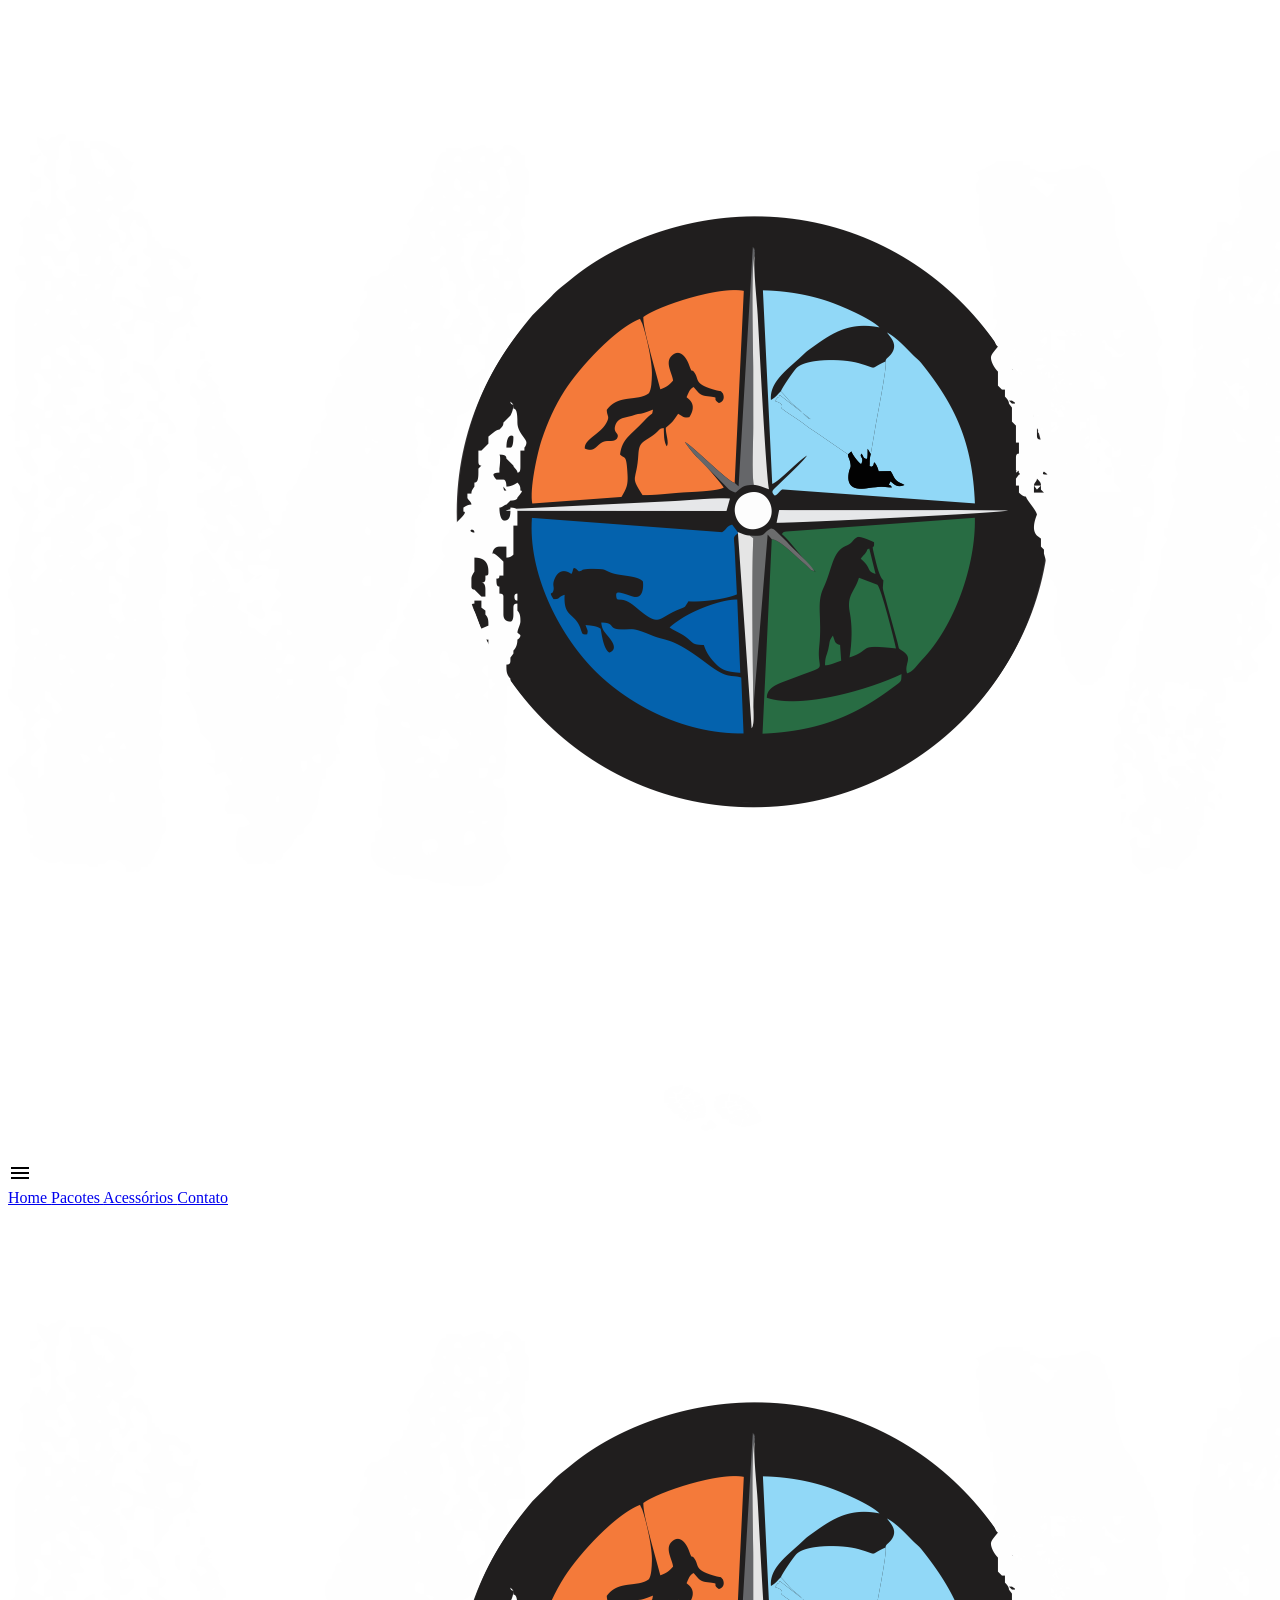
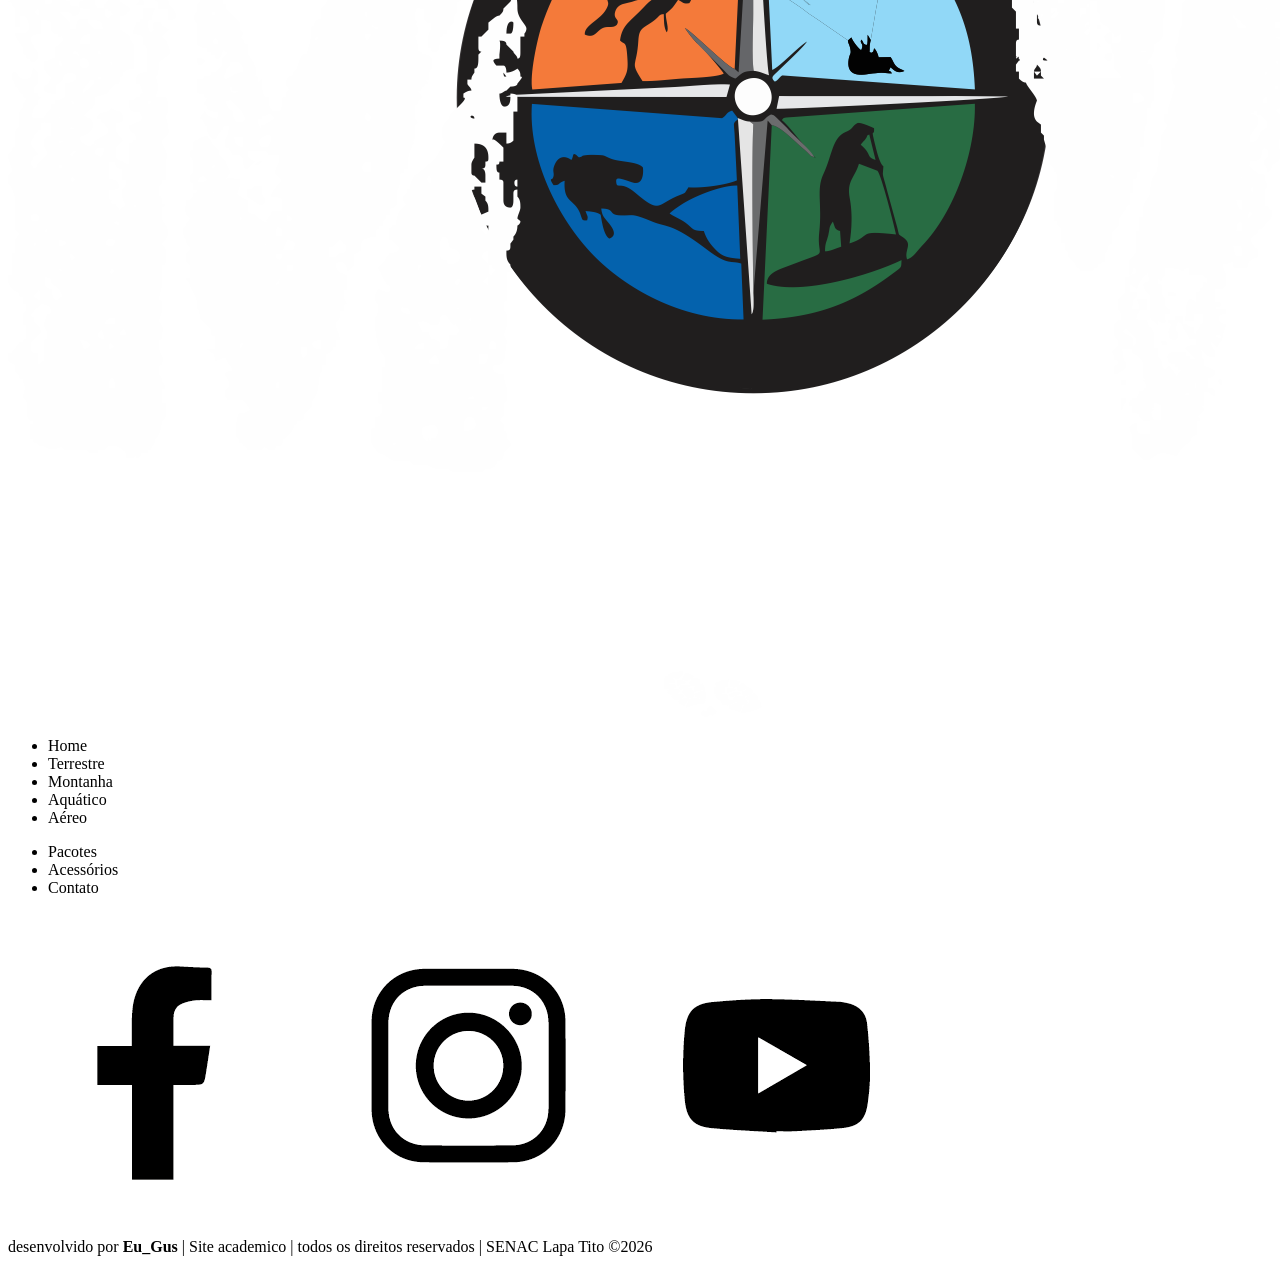
==== acessorios.html @ c90087a9 "estruturas de todas as peginas html concluidas" ====
<!DOCTYPE html>
<html lang="pt-br">

<head>
    <meta charset="UTF-8">
    <meta name="viewport" content="width=device-width, initial-scale=1.0">
    <title> Acessórios </title>
    <meta name="description"
        content="O Movasse é um site educacional com o propósito de fazer reservas de pacotes de viagens">
    <!--fonts-->
    <link rel="preconnect" href="https://fonts.googleapis.com">
    <link rel="preconnect" href="https://fonts.gstatic.com" crossorigin>
    <link
        href="https://fonts.googleapis.com/css2?family=Ubuntu:ital,wght@0,300;0,400;0,500;0,700;1,300;1,400;1,500;1,700&display=swap"
        rel="stylesheet">

    <link rel="stylesheet"
        href="https://fonts.googleapis.com/css2?family=Material+Symbols+Outlined:opsz,wght,FILL,GRAD@20..48,100..700,0..1,-50..200&icon_names=menu" />

    <link rel="stylesheet" href="/css/style.css">
</head>

<body>

    <header id="topo">

        <div>
            <H1>
                <a href="index.html"><img src="img/logo.png" alt="Logo do site"></a>
            </H1>
            <span class="material-symbols-outlined">
                menu
            </span>

            <nav>
                <a href="index.html" tabindex="1"> Home </a>
                <a href="pacotes.html" tabindex="2"> Pacotes </a>
                <a href="acessorios.html" tabindex="3"> Acessórios </a>
                <a href="contato.html" tabindex="4"> Contato </a>
            </nav>
        </div>

    </header>

    <main class="conteudo">


    </main>

    <footer class="rodape">

        <div class="rodape-conteudo">

            <div id="logo-rodape"><a href="index.html"> <img src="img/logo.png" alt="Logo do site"></a>
            </div>

            <div class="menu-rodape">
                <ul>
                    <a href="#"></a>
                    <li>Home</li></a>
                    <a href="#"></a>
                    <li>Terrestre</li></a>
                    <a href="#"></a>
                    <li>Montanha</li></a>
                    <a href="#"></a>
                    <li>Aquático</li></a>
                    <a href="#"></a>
                    <li>Aéreo</li></a>
                </ul>

            </div>

            <div class="menu-rodape">

                <ul>
                    <a href="Pacotes.html"></a>
                    <li>Pacotes</li></a>
                    <a href="Acessórios.html"></a>
                    <li>Acessórios</li></a>
                    <a href="Contato.html"></a>
                    <li>Contato</li></a>
                </ul>
            </div>

            <div class="redes">

                <aside>
                    <img src="img/facebook.png" alt="Facebook">
                    <img src="img/insta.png" alt="Instagram">
                    <img src="img/youtube.png" alt="Youtube">
                </aside>

            </div>

            <div class="assinatura">
                <p>desenvolvido por <strong>Eu_Gus</strong> | Site academico | todos os direitos reservados | SENAC Lapa
                    Tito
                    &copy;2026</p>
            </div>

        </div>

    </footer>








</body>

</html>
---- css/style.css ----
@import url('https://fonts.googleapis.com/css2?family=Ubuntu:ital,wght@0,300;0,400;0,500;0,700;1,300;1,400;1,500;1,700&display=swap');
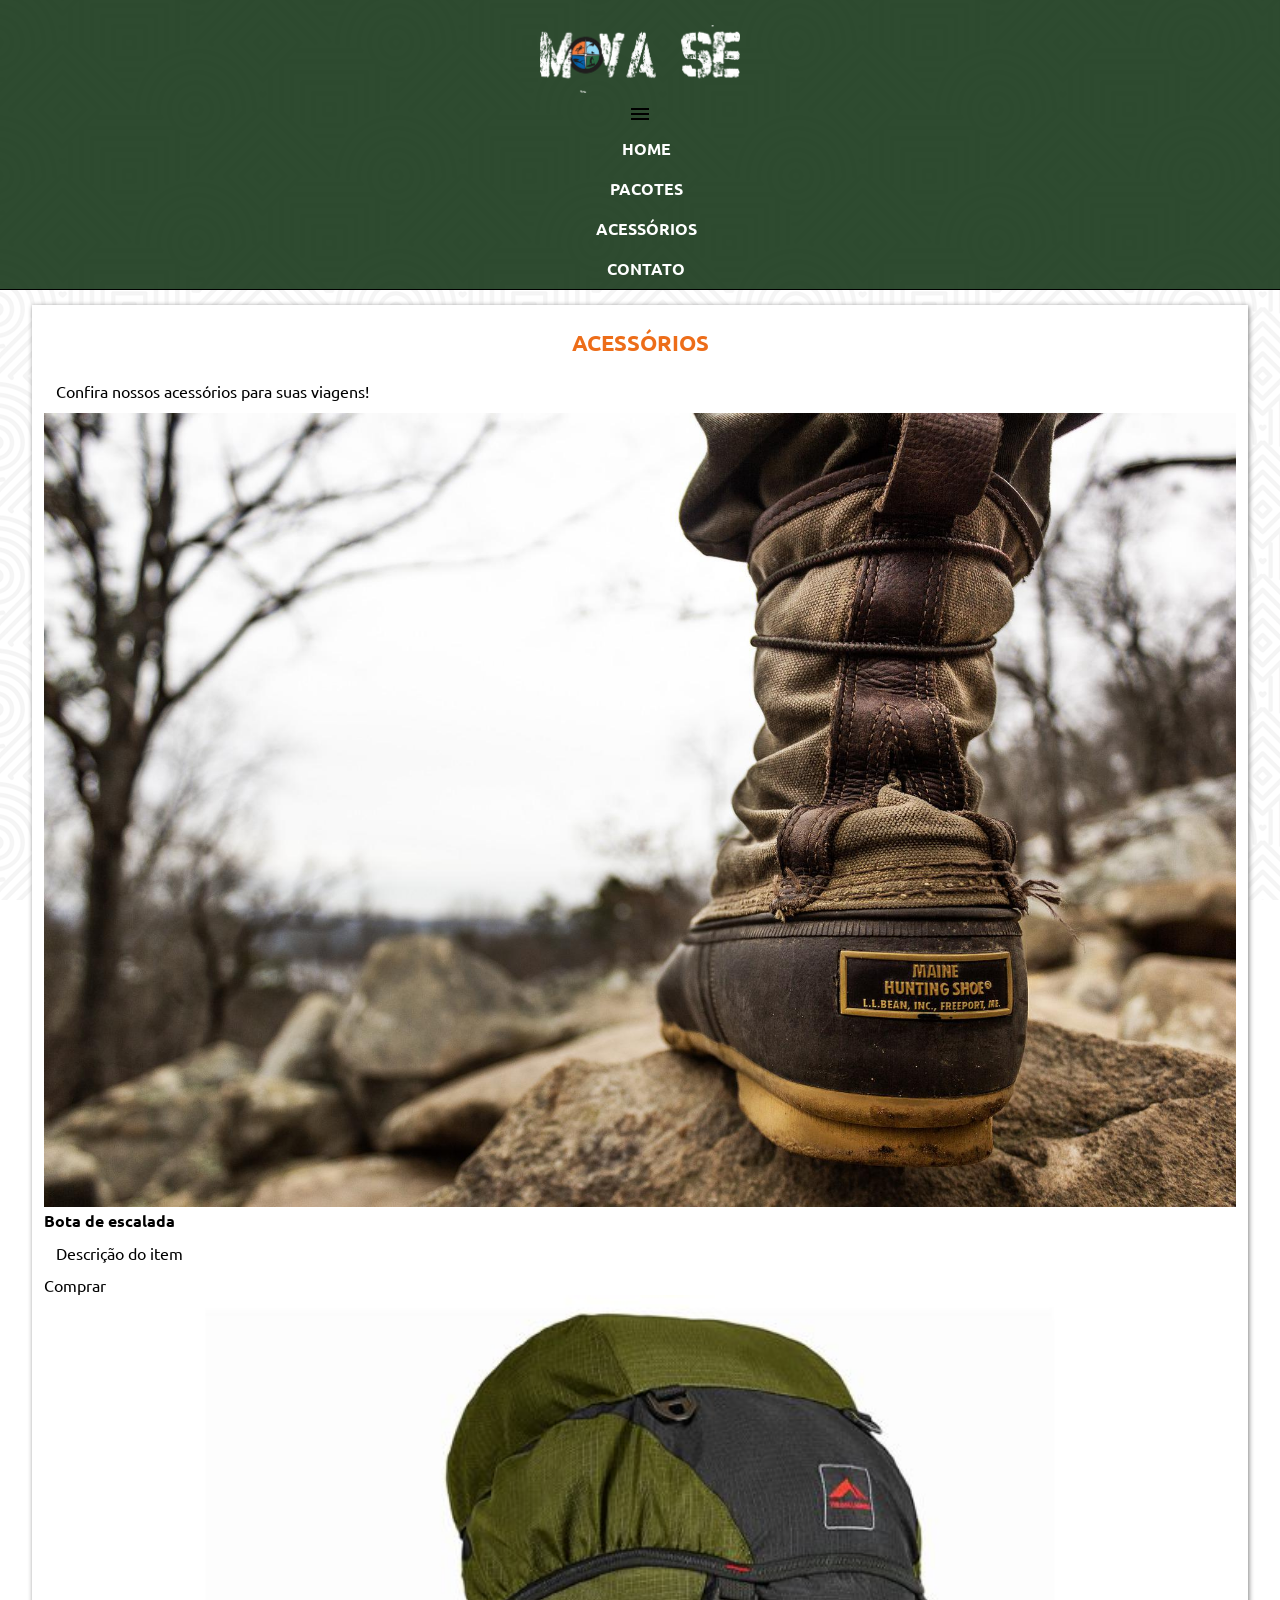
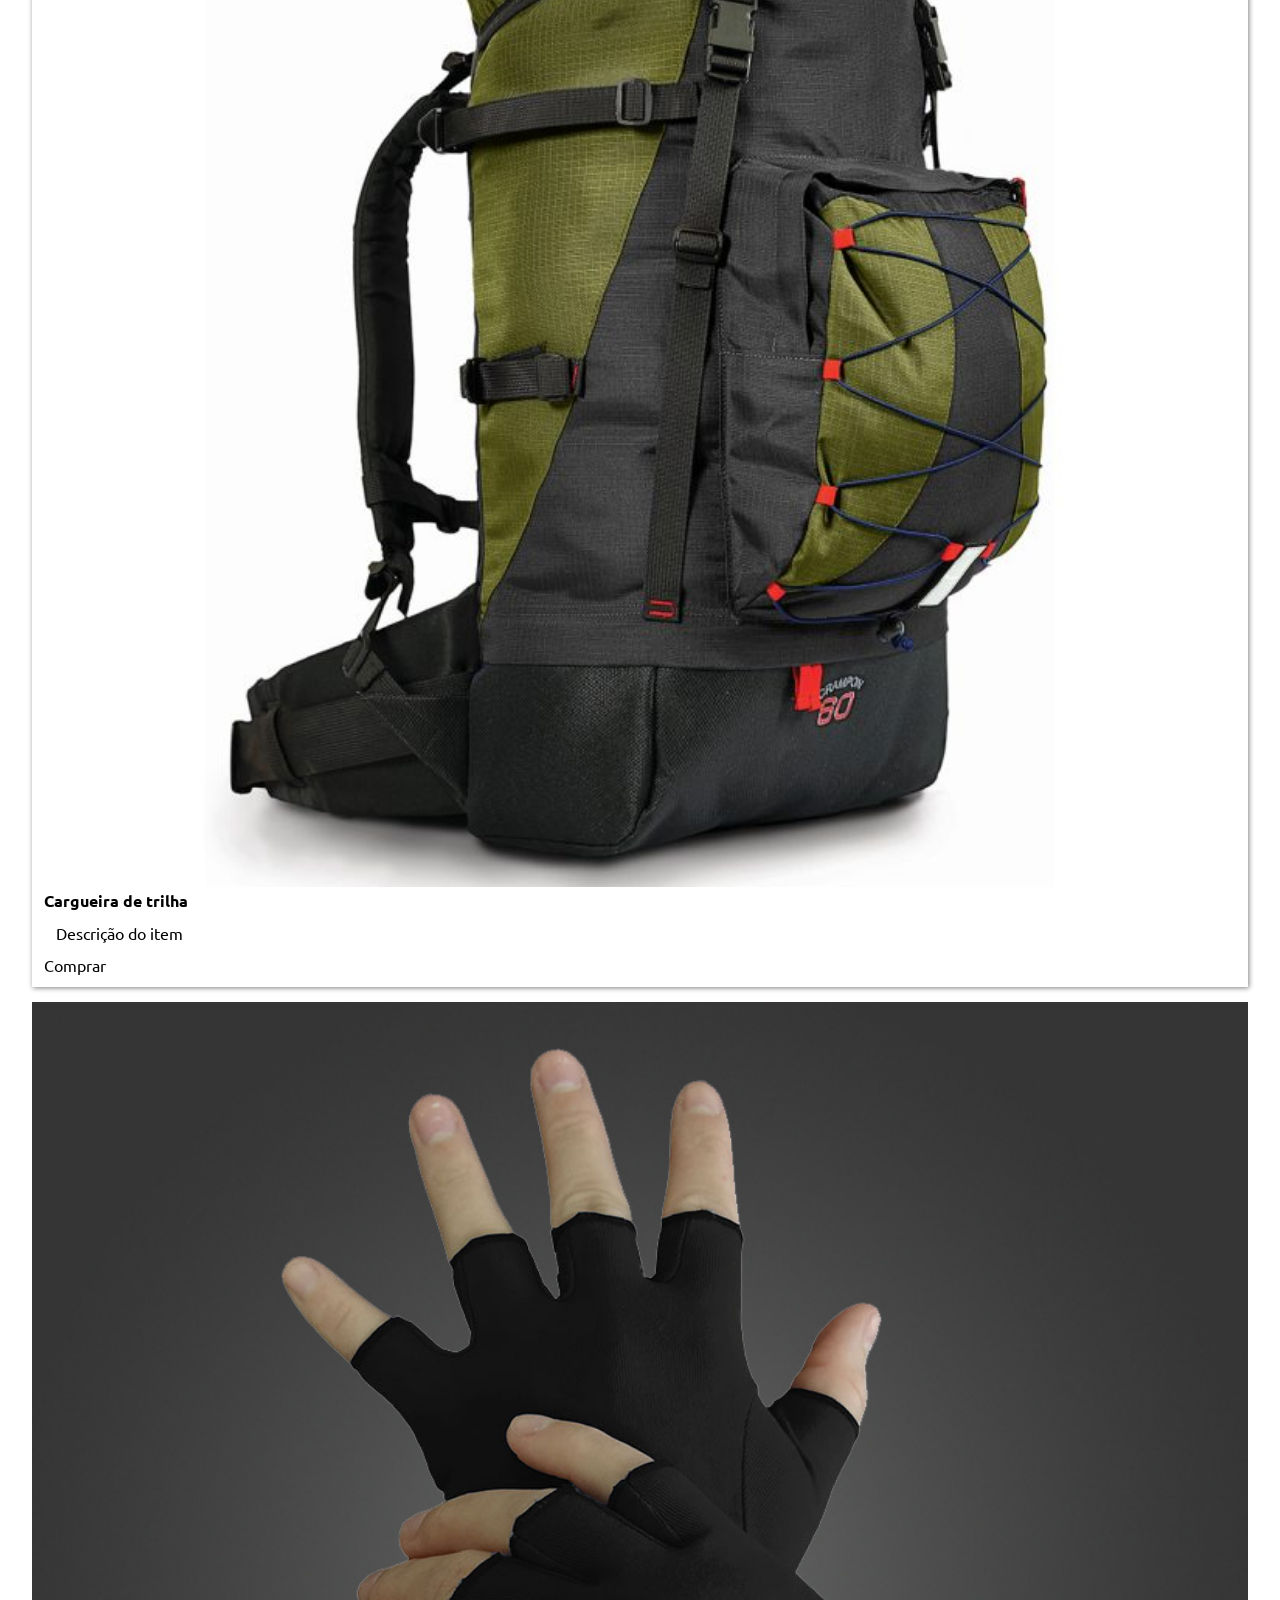
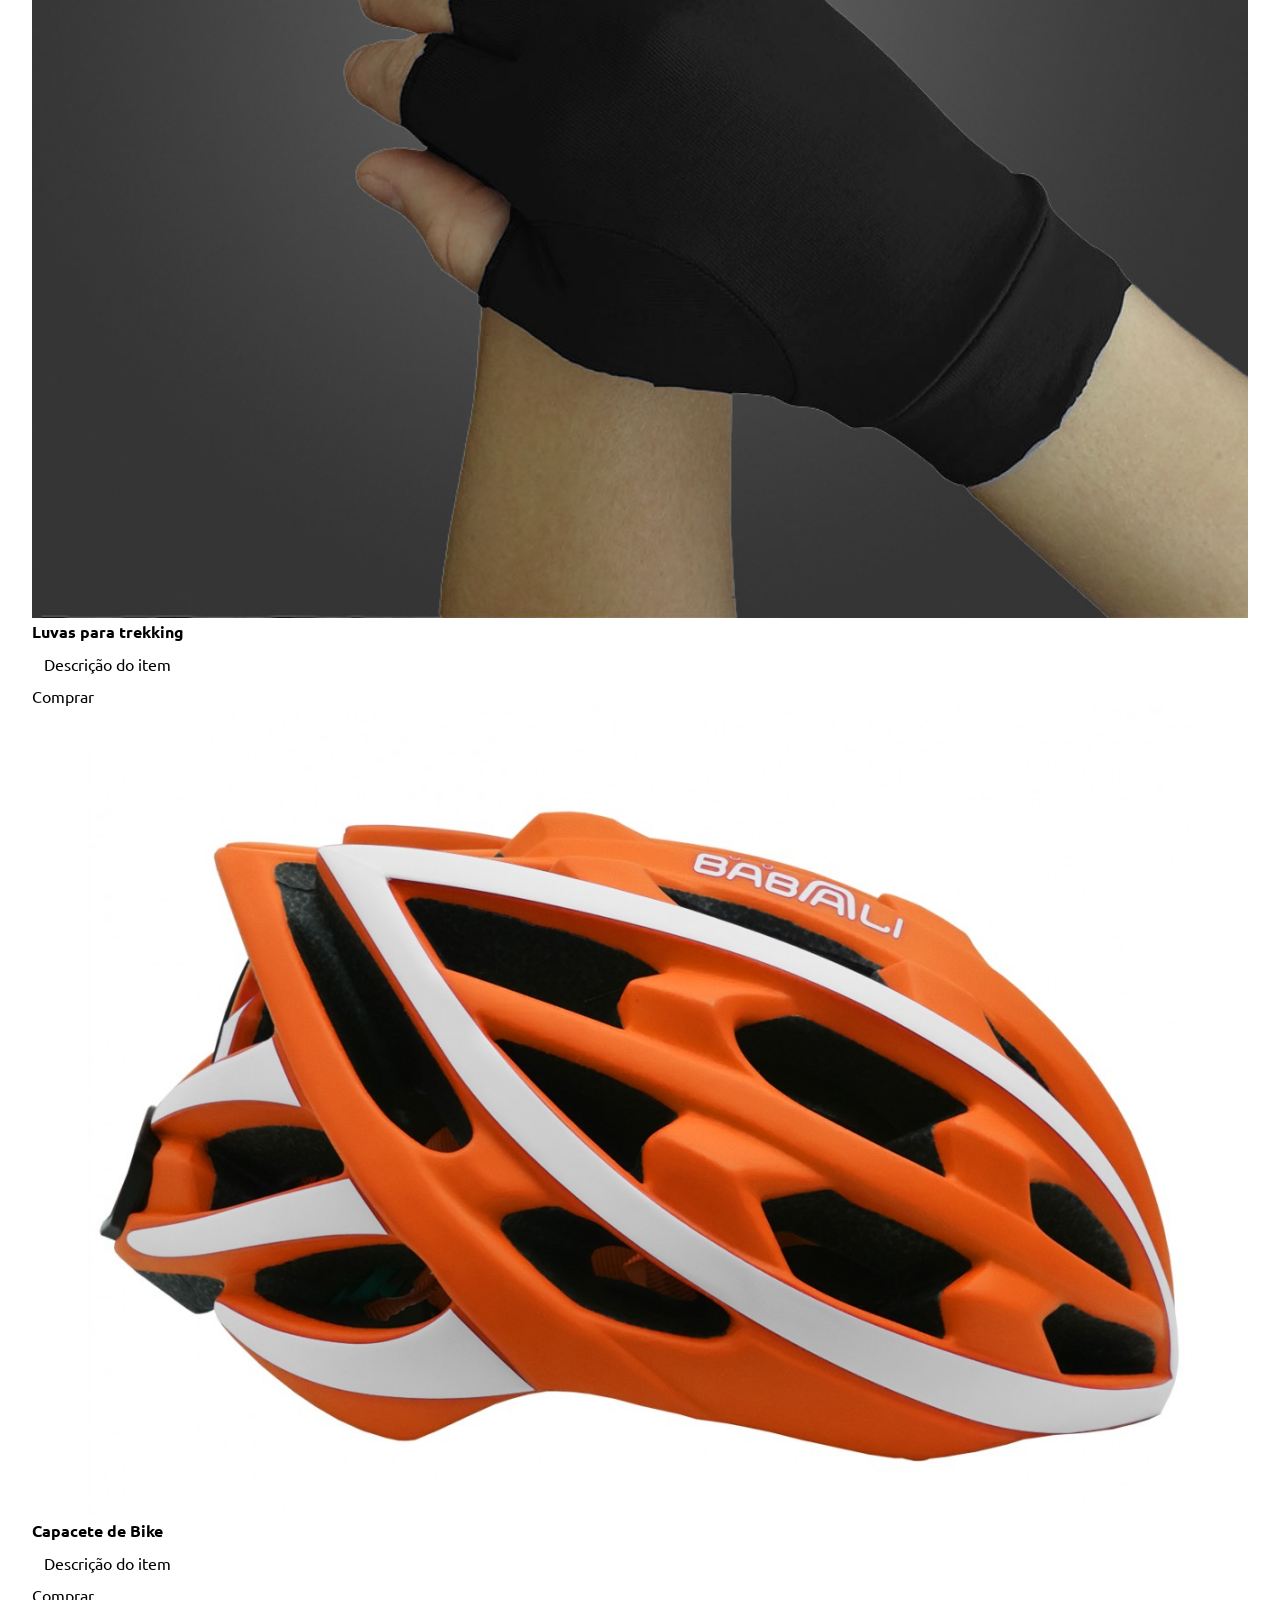
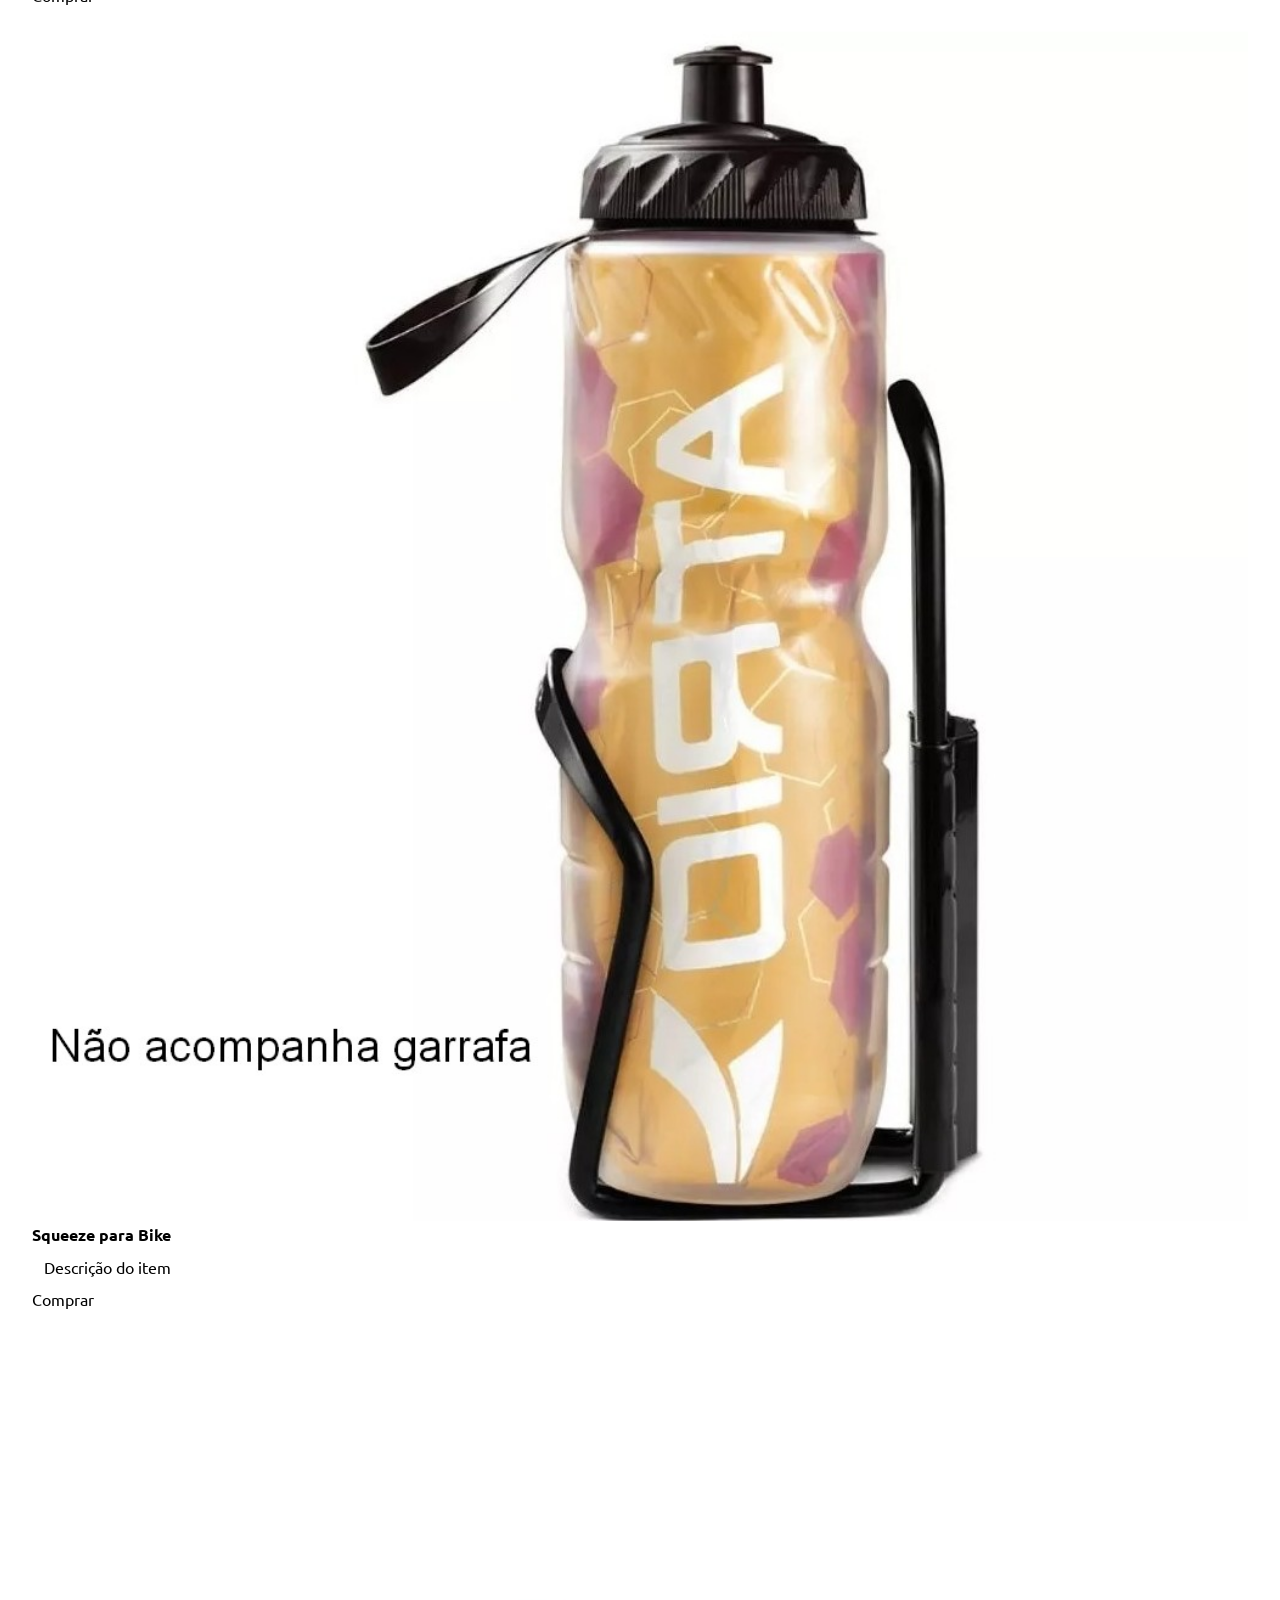
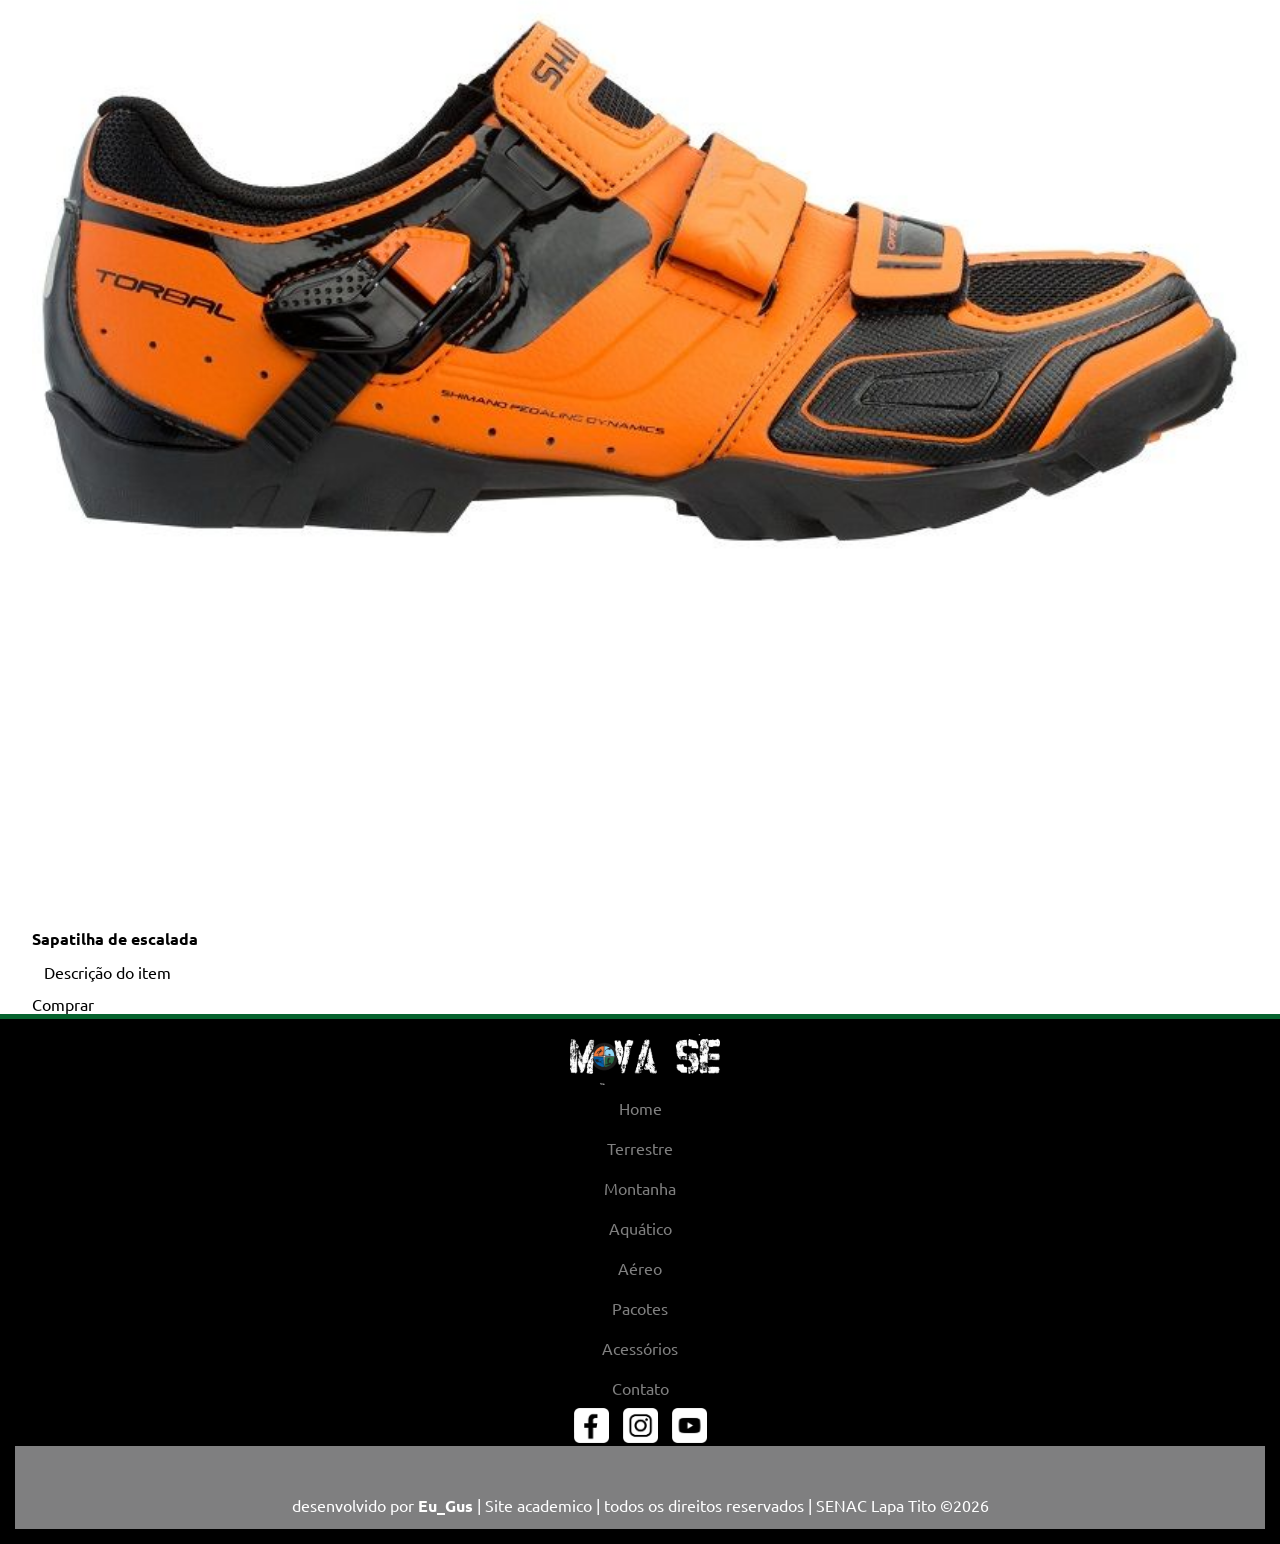
==== commit 74fb93bd: "paginas contato e acessórios finalizado o conteudo, e css de paginas no geral feito e, home em espec" ====
--- a/acessorios.html
+++ b/acessorios.html
@@ -44,6 +44,86 @@
 
     <main class="conteudo">
 
+        <div class="conteudo-info">
+            <article>
+                <h2 class="titulo">Acessórios</h2>
+                <p>Confira nossos acessórios para suas viagens!</p>
+
+                <div class="acessorios">
+
+                    <div class="produtos">
+
+                        <div class="img-produto"><img src="img/bota.jpg" alt="bota"></div>
+
+                    </div>
+
+                    <h4>Bota de escalada</h4>
+                    <p>Descrição do item</p>
+                    <div class="comprar">Comprar</div>
+
+                </div>
+                <div class="produtos">
+
+                    <div class="img-produto"><img src="img/mochila.jpg" alt="mochila"></div>
+
+                </div>
+
+                <h4>Cargueira de trilha</h4>
+                <p>Descrição do item</p>
+                <div class="comprar">Comprar</div>
+
+        </div>
+        <div class="produtos">
+
+            <div class="img-produto"><img src="img/luvas.jpg" alt="luvas"></div>
+
+        </div>
+
+        <h4>Luvas para trekking</h4>
+        <p>Descrição do item</p>
+        <div class="comprar">Comprar</div>
+
+        </div>
+
+        <div class="acessorios">
+
+            <div class="produtos">
+
+                <div class="img-produto"><img src="img/capacete.jpg" alt="capacete"></div>
+
+            </div>
+
+            <h4>Capacete de Bike</h4>
+            <p>Descrição do item</p>
+            <div class="comprar">Comprar</div>
+
+        </div>
+        <div class="produtos">
+
+            <div class="img-produto"><img src="img/squeeze.jpg" alt="squeeze"></div>
+
+        </div>
+
+        <h4>Squeeze para Bike</h4>
+        <p>Descrição do item</p>
+        <div class="comprar">Comprar</div>
+
+        </div>
+        <div class="produtos">
+
+            <div class="img-produto"><img src="img/sapatilha-escalada.jpg" alt="sapatilha de escalada"></div>
+
+        </div>
+
+        <h4>Sapatilha de escalada</h4>
+        <p>Descrição do item</p>
+        <div class="comprar">Comprar</div>
+
+        </div>
+
+        </article>
+
+        </div>
 
     </main>
 
--- a/css/style.css
+++ b/css/style.css
@@ -1 +1,256 @@
-@import url('https://fonts.googleapis.com/css2?family=Ubuntu:ital,wght@0,300;0,400;0,500;0,700;1,300;1,400;1,500;1,700&display=swap');+@charset "UTF-8";
+
+@import url('https://fonts.googleapis.com/css2?family=Ubuntu:ital,wght@0,300;0,400;0,500;0,700;1,300;1,400;1,500;1,700&display=swap');
+
+* {
+    margin: 0;
+    padding: 0;
+}
+
+body {
+    font-family: Ubuntu, sans-serif;
+    background-image: url(../img/hypnotize.png);
+    background-attachment: fixed;
+    width: 100%;
+}
+
+img {
+    width: 100%;
+}
+
+#topo {
+    background-color: rgba(24, 56, 26, 0.9);
+    border-bottom: solid 1px;
+    text-align: center;
+    margin-bottom: 15px;
+}
+
+h1 img {
+    margin-top: 25px;
+    width: 200px;
+}
+
+nav {
+    min-height: 40px;
+    text-transform: uppercase;
+    font-weight: bold;
+    line-height: 40px;
+    padding-left: 1%;
+}
+
+nav a:link,
+nav a:visited,
+#iconMenu:link,
+#iconMenu:visited {
+    text-decoration: none;
+    color: white;
+    transition: 1s;
+    min-height: inherit;
+    display: flex;
+    justify-content: center;
+    align-items: center;
+}
+
+nav a:focus,
+nav a:hover,
+#iconMenu:focus,
+#iconsMenu:hover {
+    background-color: #a98e12;
+    color: black;
+    transition: background-color 1s, color 1s;
+    border-radius: 5%;
+}
+
+#iconMenu {
+    color: white;
+    cursor: pointer;
+    min-height: 40px;
+    line-height: 40px;
+    padding-left: 1%;
+    font-size: 40px;
+}
+
+.rodape {
+    border-top: solid 5px #06632e;
+    background-color: black;
+    color: #7f7f80;
+    text-align: center;
+    width: 100%;
+}
+
+.rodape p,
+li {
+    font-size: 16px;
+
+}
+
+.rodape img {
+    margin: 0 5px;
+}
+
+.rodape-conteudo {
+    padding: 15px;
+    color: white
+}
+
+.rodape-conteudo li {
+    list-style: none;
+    margin: 0 auto;
+    padding: 10px 0;
+}
+
+#logo-rodape {
+    min-width: 146px;
+    width: 150px;
+    margin: 0 auto;
+}
+
+.menu-rodape {
+    text-decoration: none;
+    color: gray;
+}
+
+.menu-rodape a:hover {
+    color: white;
+}
+
+.redes img {
+    min-width: 35px;
+    width: 35px;
+}
+
+.assinatura {
+    color: white;
+    background-color: #7f7f80;
+    text-align: center;
+    height: auto;
+    padding: 1%;
+}
+
+.assinatura p {
+    margin-top: 3%;
+}
+
+.conteudo {
+    max-width: 95%;
+    margin: auto;
+}
+
+.conteudo article {
+    background-color: white;
+    margin: 15px 0;
+    padding: 1%;
+    box-shadow: gray 1px 1px 5px;
+}
+
+.conteudo h2,
+.conteudo h3,
+.conteudo p {
+    padding: 1%;
+}
+
+.titulo {
+    font-size: 1.4em;
+    color: #ed6d19;
+    text-align: center;
+    text-transform: uppercase;
+}
+
+/* configurações da home */
+
+.destaque img {
+    border-bottom: dotted #ed6d19 5px;
+
+}
+
+.text-destaque {
+    position: relative;
+    bottom: 100px;
+    background-color: rgba(255, 255, 255, 0.8);
+    height: 80px;
+    margin-top: 5px;
+    width: 100%;
+}
+
+.text-destaque h2 {
+    color: black !important;
+    margin-top: 5px;
+    padding: 5px 0 3px 50px;
+}
+
+.text-destaque p {
+    margin-top: 5px;
+    font-size: 1.1em;
+    padding: 0 0 5px 50px;
+}
+
+#frase p {
+    font-size: 1em;
+    padding: 12px;
+
+}
+
+.card {
+    margin: 15px 0;
+    padding: 5%;
+}
+
+.card p {
+    text-align: center;
+    padding: 1% 0 2% 0;
+}
+
+#frase {
+    color: white;
+    background-color: #ed6d19;
+    text-align: center;
+    height: 80px;
+}
+
+.card-conteudo figure {
+    margin: 1%;
+    position: relative;
+    box-sizing: border-box;
+    /* #grey 1px 1px 5px */
+}
+
+.card-conteudo figcaption {
+    position: absolute;
+    bottom: 20px;
+    left: 0;
+    width: 100%;
+    background-color: rgba(127, 127, 128, 0.8);
+    color: white;
+    padding: 10px 0;
+    text-align: center;
+    font-weight: bold;
+    text-transform: uppercase;
+}
+
+.card-conteudo figure img {
+    transition: 1s;
+    filter: opacity(1);
+}
+
+.card-conteudo figure:hover img,
+.card-conteudo figure:focus img {
+    filter: opacity(0.6);
+}
+
+#video {
+    width: 100%;
+    background-color: rgba(6, 99, 46, 0.5);
+    text-align: center;
+}
+
+#titulo-video {
+    color: white;
+    padding: 15px;
+}
+
+iframe {
+    margin: auto;
+    max-width: 80%;
+    display: block;
+    padding: 2% 0;
+}
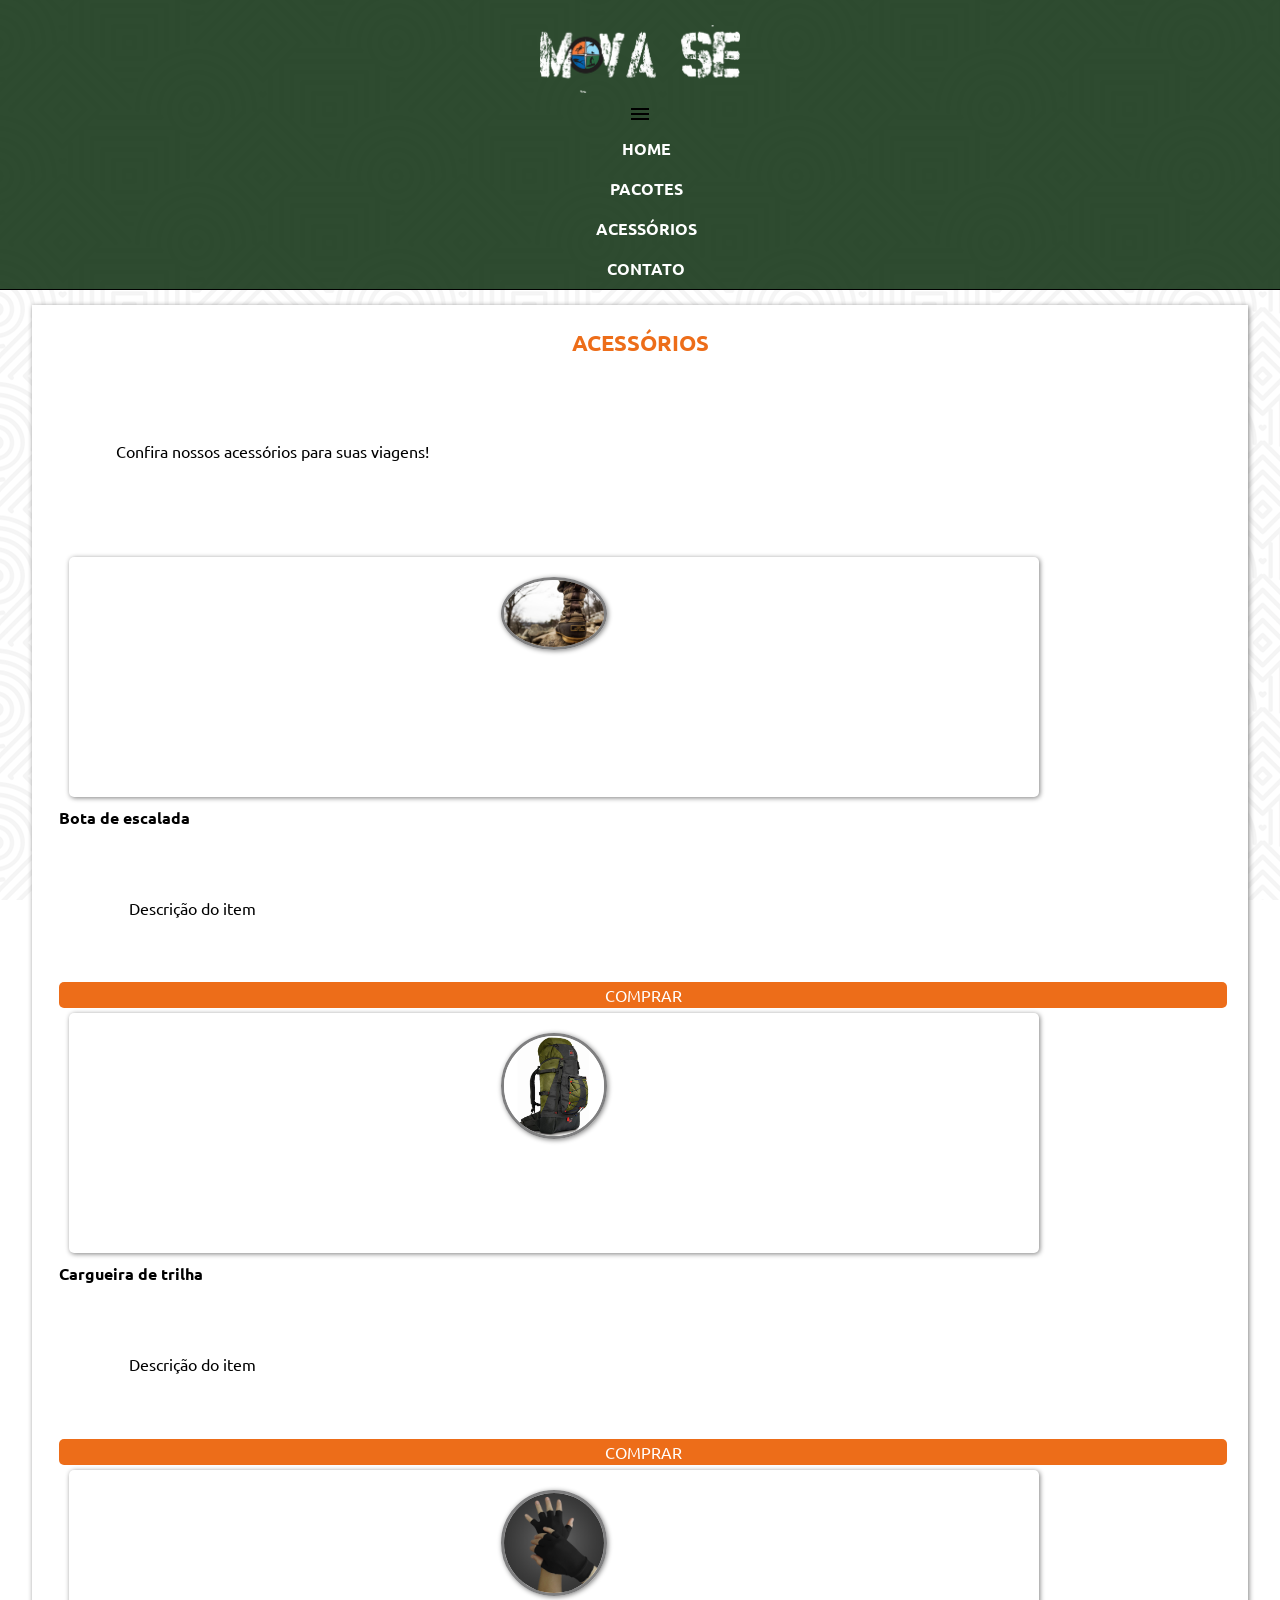
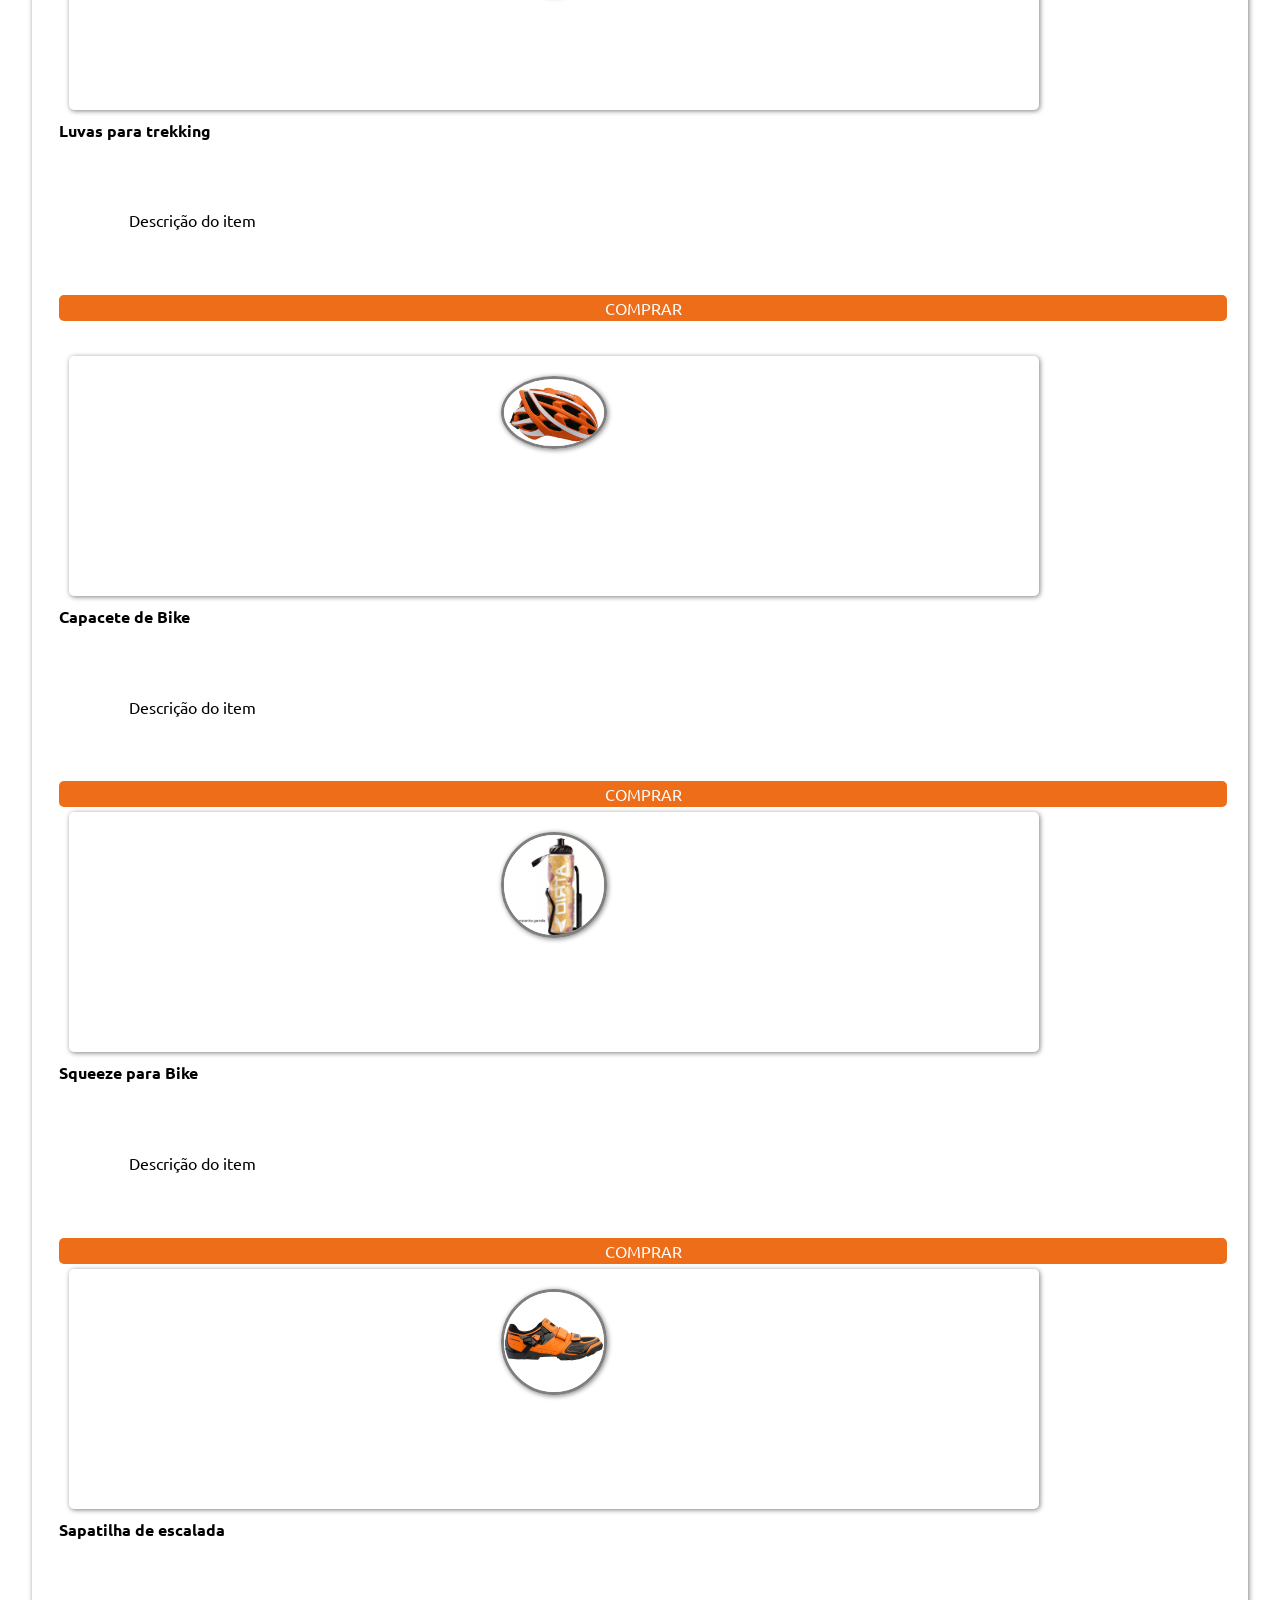
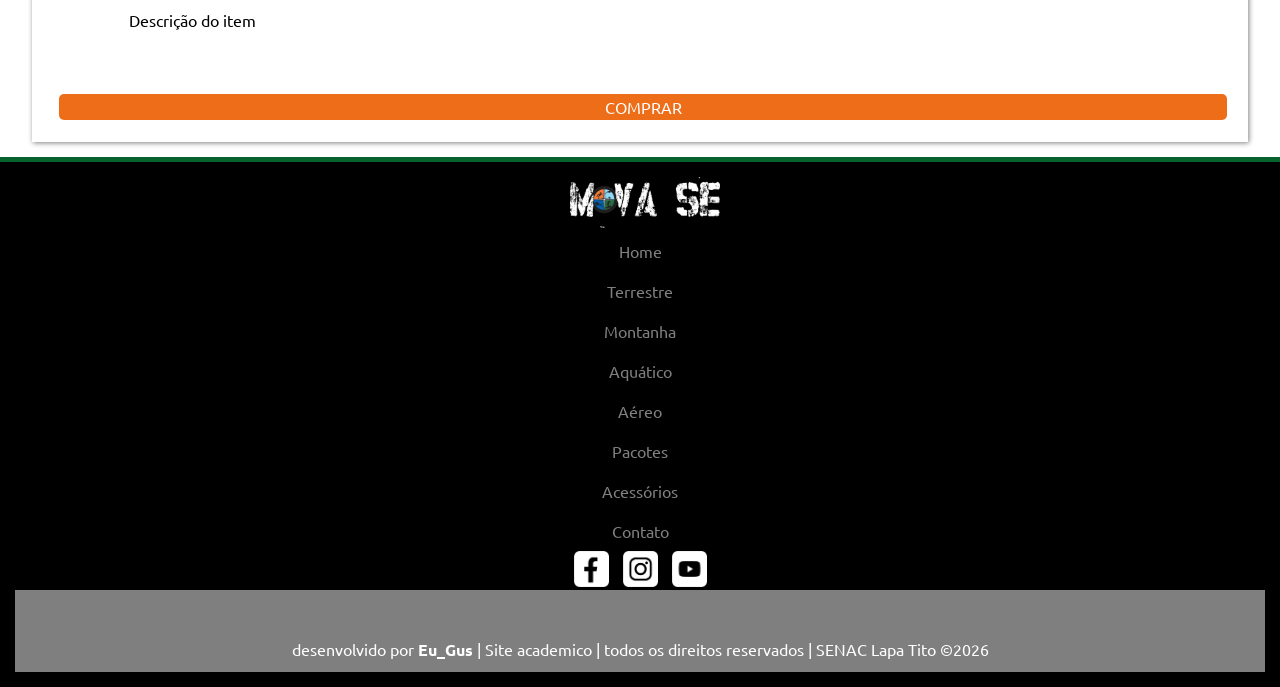
==== commit b31e26b9: "css basico terminado e alteração na pagina acessorios" ====
--- a/acessorios.html
+++ b/acessorios.html
@@ -61,67 +61,68 @@
                     <p>Descrição do item</p>
                     <div class="comprar">Comprar</div>
 
-                </div>
-                <div class="produtos">
 
-                    <div class="img-produto"><img src="img/mochila.jpg" alt="mochila"></div>
+                    <div class="produtos">
+
+                        <div class="img-produto"><img src="img/mochila.jpg" alt="mochila"></div>
+
+                    </div>
+
+                    <h4>Cargueira de trilha</h4>
+                    <p>Descrição do item</p>
+                    <div class="comprar">Comprar</div>
+
+
+                    <div class="produtos">
+
+                        <div class="img-produto"><img src="img/luvas.jpg" alt="luvas"></div>
+
+                    </div>
+
+                    <h4>Luvas para trekking</h4>
+                    <p>Descrição do item</p>
+                    <div class="comprar">Comprar</div>
 
                 </div>
 
-                <h4>Cargueira de trilha</h4>
-                <p>Descrição do item</p>
-                <div class="comprar">Comprar</div>
+                <div class="acessorios">
 
-        </div>
-        <div class="produtos">
+                    <div class="produtos">
 
-            <div class="img-produto"><img src="img/luvas.jpg" alt="luvas"></div>
+                        <div class="img-produto"><img src="img/capacete.jpg" alt="capacete"></div>
 
-        </div>
+                    </div>
 
-        <h4>Luvas para trekking</h4>
-        <p>Descrição do item</p>
-        <div class="comprar">Comprar</div>
+                    <h4>Capacete de Bike</h4>
+                    <p>Descrição do item</p>
+                    <div class="comprar">Comprar</div>
 
-        </div>
 
-        <div class="acessorios">
+                    <div class="produtos">
 
-            <div class="produtos">
+                        <div class="img-produto"><img src="img/squeeze.jpg" alt="squeeze"></div>
 
-                <div class="img-produto"><img src="img/capacete.jpg" alt="capacete"></div>
+                    </div>
 
-            </div>
+                    <h4>Squeeze para Bike</h4>
+                    <p>Descrição do item</p>
+                    <div class="comprar">Comprar</div>
 
-            <h4>Capacete de Bike</h4>
-            <p>Descrição do item</p>
-            <div class="comprar">Comprar</div>
 
-        </div>
-        <div class="produtos">
+                    <div class="produtos">
 
-            <div class="img-produto"><img src="img/squeeze.jpg" alt="squeeze"></div>
+                        <div class="img-produto"><img src="img/sapatilha-escalada.jpg" alt="sapatilha de escalada">
+                        </div>
 
-        </div>
+                    </div>
 
-        <h4>Squeeze para Bike</h4>
-        <p>Descrição do item</p>
-        <div class="comprar">Comprar</div>
+                    <h4>Sapatilha de escalada</h4>
+                    <p>Descrição do item</p>
+                    <div class="comprar">Comprar</div>
 
-        </div>
-        <div class="produtos">
+                </div>
 
-            <div class="img-produto"><img src="img/sapatilha-escalada.jpg" alt="sapatilha de escalada"></div>
-
-        </div>
-
-        <h4>Sapatilha de escalada</h4>
-        <p>Descrição do item</p>
-        <div class="comprar">Comprar</div>
-
-        </div>
-
-        </article>
+            </article>
 
         </div>
 
--- a/css/style.css
+++ b/css/style.css
@@ -210,8 +210,8 @@
 .card-conteudo figure {
     margin: 1%;
     position: relative;
-    box-sizing: border-box;
-    /* #grey 1px 1px 5px */
+    box-shadow: grey 1px 1px 5px;
+
 }
 
 .card-conteudo figcaption {
@@ -253,4 +253,135 @@
     max-width: 80%;
     display: block;
     padding: 2% 0;
+}
+
+#form-contato {
+    margin: auto;
+    max-width: 700px;
+    width: 95%;
+}
+
+#form-contato input,
+#form-contato textarea {
+    border: 1px solid rgb(103, 103, 103);
+    width: 100%;
+    margin: 4px auto;
+    border-radius: 5px;
+}
+
+#form-contato input {
+    height: 40px;
+}
+
+#form-contato button {
+    border: none;
+    padding: 2%;
+    background-color: black;
+    color: white;
+    border-radius: 5px;
+
+}
+
+#form-contato button:hover,
+#form-contato button:focus {
+    background-color: #ed6d19;
+    cursor: pointer;
+}
+
+.conteudo-info p {
+    margin: 5%;
+
+}
+
+.localização p {
+    text-align: center;
+}
+
+#card-pacote {
+    background-color: rgba(6, 99, 46, 0.5);
+    padding: 10px;
+    text-align: center;
+}
+
+.car-pacote-info {
+    background-color: white;
+    border-radius: 5px;
+    padding: 1%;
+    box-shadow: grey 1px 1px 5px;
+    margin: 20px auto;
+    max-width: 400px;
+}
+
+.pac-fotos,
+.pac-reservas {
+    background-color: #a98e12;
+    color: black;
+    width: 80px;
+    border-radius: 3px;
+    text-align: center;
+    padding: 5px;
+    text-transform: uppercase;
+    border: none;
+}
+
+.pac-flex {
+    display: flex;
+    justify-content: center;
+    align-items: center;
+    gap: 20px;
+    margin-top: 15px;
+}
+
+.pac-fotos:hover,
+.pac-reservas:hover {
+    background-color: #ecda87;
+    color: #ed6d19;
+    transition: background-color 1s;
+    border-radius: 5%;
+}
+
+/* pagina acessórios */
+
+.acessorios {
+    margin: auto;
+    padding: 15px;
+}
+
+.produtos img {
+    max-width: 100px;
+    border: 3px solid #7f7f80;
+    border-radius: 100%;
+    box-shadow: gray 1px 1px 5px;
+}
+
+.produtos {
+    box-shadow: gray 1px 1px 5px;
+    text-align: center;
+    padding: 20px;
+    width: 80%;
+    height: 200px;
+    margin: 10px;
+    border-radius: 5px;
+}
+
+.produtos h4 {
+    color: #ed6d19;
+    text-transform: uppercase;
+}
+
+.produtos p {
+    margin: 2% !important;
+}
+
+.comprar {
+    text-transform: uppercase;
+    background-color: #ed6d19;
+    width: 100%;
+    height: 20px;
+    padding: 3px;
+    margin: -5px auto;
+    text-align: center;
+    border-radius: 5px;
+    color: white;
+
 }
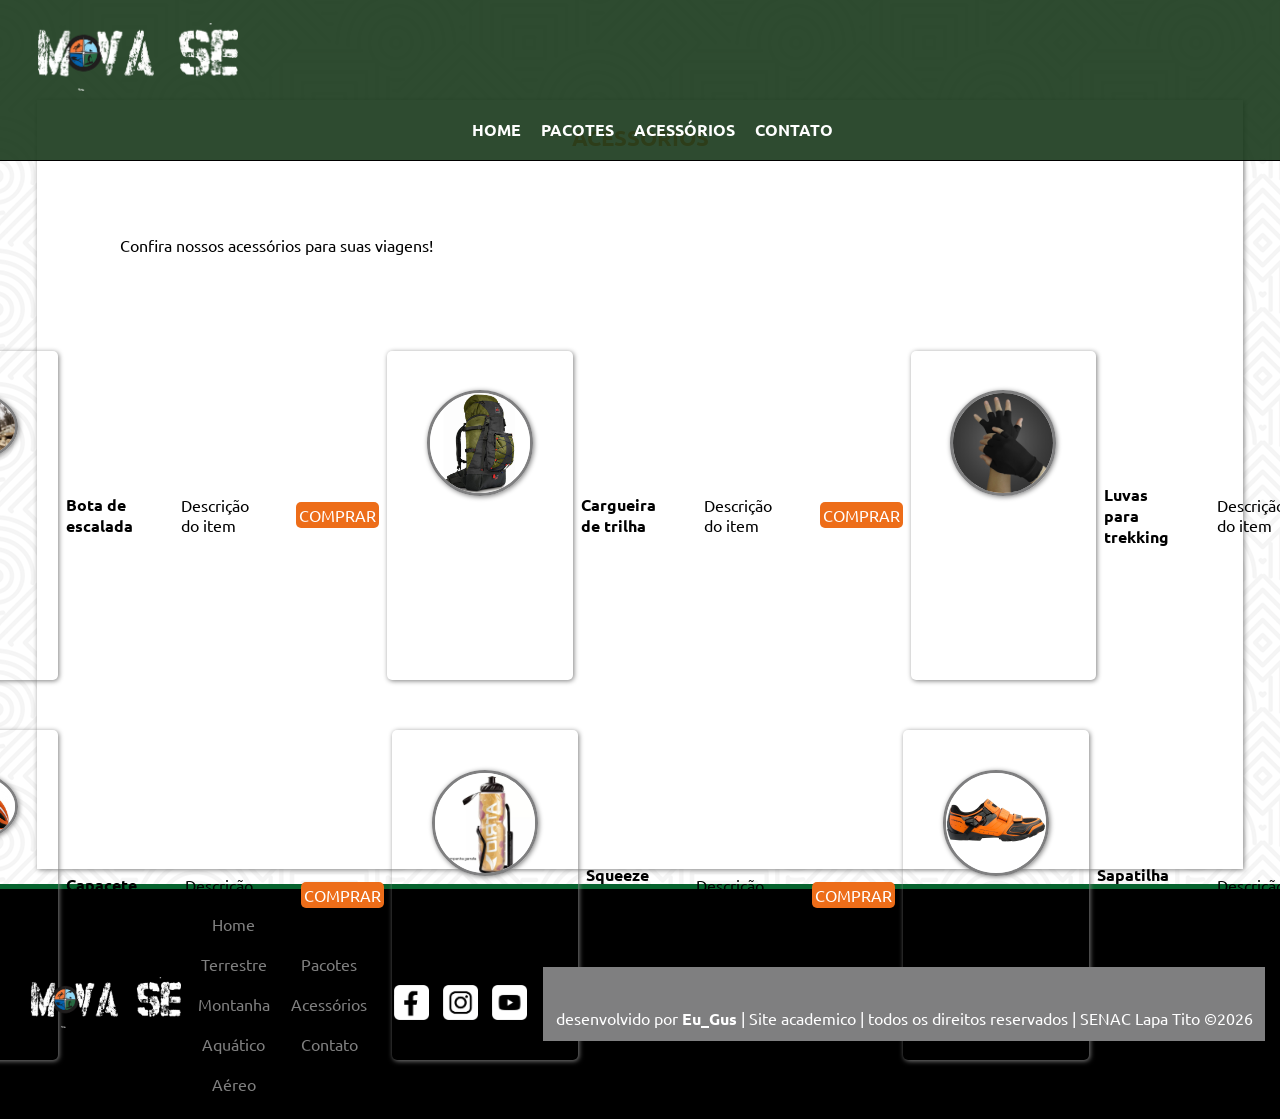
==== commit 42db0e44: "@media feito para telas de 700 900 1500" ====
--- a/acessorios.html
+++ b/acessorios.html
@@ -28,7 +28,7 @@
             <H1>
                 <a href="index.html"><img src="img/logo.png" alt="Logo do site"></a>
             </H1>
-            <span class="material-symbols-outlined">
+            <span class="material-symbols-outlined" id="iconMenu">
                 menu
             </span>
 
--- a/css/style.css
+++ b/css/style.css
@@ -384,4 +384,173 @@
     border-radius: 5px;
     color: white;
 
+}
+
+@media (min-width: 700px) {
+    #topo {
+        position: fixed;
+        width: 100%;
+        top: 0;
+        z-index: 1000;
+    }
+
+    #top div {
+        display: flex;
+        justify-content: center;
+        align-items: center;
+        padding: 10px;
+    }
+
+    h1 {
+        margin-left: 3%;
+        margin-top: 5px;
+        width: 150px;
+    }
+
+    h1 img {
+        margin-top: 18px;
+    }
+
+    nav {
+        width: 100%;
+        display: flex;
+        flex-wrap: wrap;
+        justify-content: center;
+        align-items: center;
+    }
+
+    #iconMenu {
+        display: none;
+    }
+
+    nav a {
+        padding: 10px;
+    }
+
+    .conteudo {
+        margin-top: 100px;
+    }
+
+    .rodape-conteudo {
+        display: flex;
+        justify-content: center;
+        align-items: center;
+        flex-wrap: wrap;
+    }
+
+    #logo-rodape,
+    .menu-rodape,
+    .redes {
+        margin: 0 auto;
+    }
+
+    .assinatura p {
+        padding-top: 1%;
+        width: 100%;
+    }
+
+    .assinatura p {
+        width: 100;
+    }
+
+    .card-conteudo,
+    .acessorios,
+    #card-pacote {
+        display: flex;
+        justify-content: center;
+        align-items: center;
+    }
+
+    .produtos {
+        margin: 10px 1%;
+        height: 250px;
+        padding: 5%;
+    }
+
+    .acessorios {
+        margin: 0 15%;
+    }
+
+    .comprar {
+        margin: 2% auto;
+    }
+
+    .img-produto {
+        width: 106px;
+        height: 106px;
+    }
+
+    .produtos h4 {
+        margin: 10px auto;
+    }
+
+    .car-pacote-info {
+        margin: 0.4%;
+        overflow: hidden;
+    }
+
+    .car-pacote-info img {
+        height: 200px;
+        object-fit: cover;
+    }
+}
+
+@media (min-width: 930px) {
+    .card-conteudo figure img {
+        width: 210px;
+        height: 150px;
+    }
+
+    .text-destaque p {
+        margin-top: 0;
+    }
+
+    #frase p {
+        padding-top: 24px;
+        font-size: 1.1em;
+
+    }
+
+    .comprar {
+        margin: 20px auto;
+    }
+
+    #conteudo-contato {
+        display: flex;
+        justify-content: center;
+        align-items: center;
+    }
+
+    .conteudo-info article {
+        margin: 15px 5px;
+        padding: 1%;
+    }
+
+    .conteudo-info article {
+        height: 745px;
+    }
+
+    #conteudo-contato article {
+        height: 745px;
+    }
+
+    .localização ifreme {
+        height: 500px;
+        padding: 1%;
+    }
+
+    #localização-end {
+        height: 745px;
+    }
+
+}
+
+@media (min-width: 1500px) {
+    nav {
+        width: 1200px;
+    }
+
+    .conteudo {
+        width: 1200px;
+    }
 }
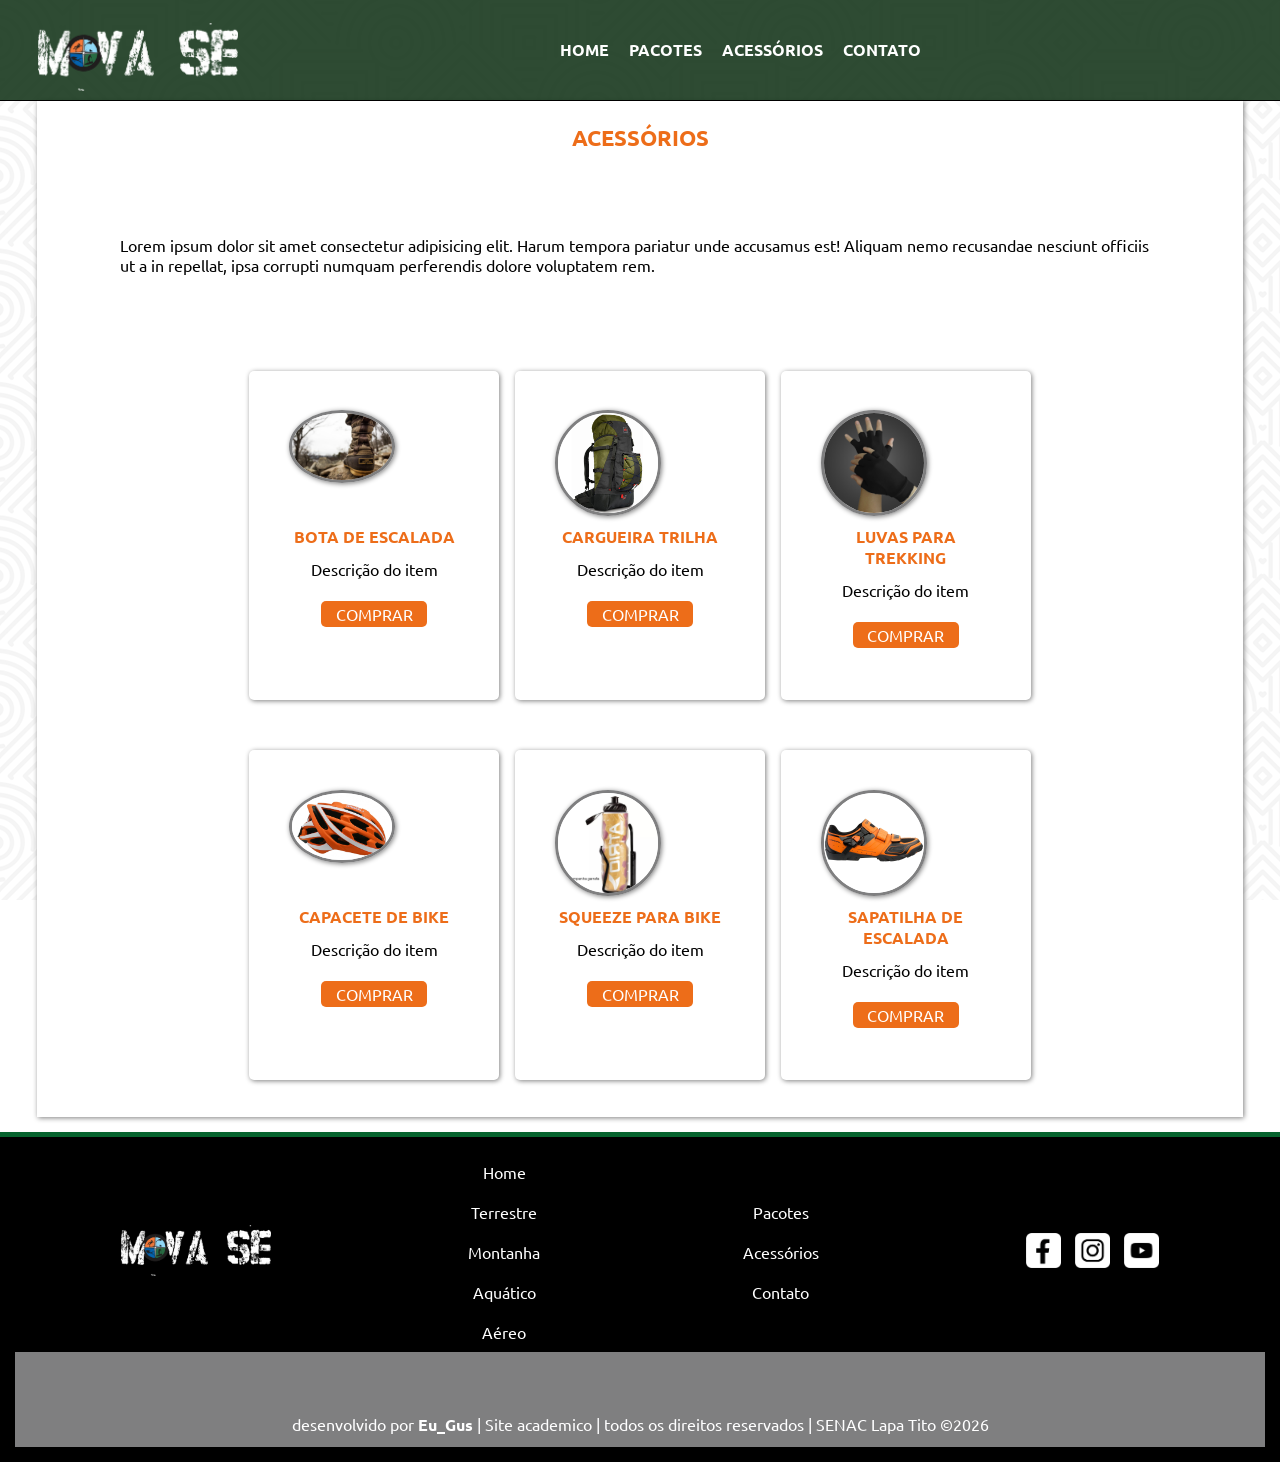
==== commit b54a50c7: "concertei algumas fortação do css e pagina acessorios" ====
--- a/acessorios.html
+++ b/acessorios.html
@@ -43,88 +43,68 @@
     </header>
 
     <main class="conteudo">
-
         <div class="conteudo-info">
             <article>
                 <h2 class="titulo">Acessórios</h2>
-                <p>Confira nossos acessórios para suas viagens!</p>
-
+                <p>Lorem ipsum dolor sit amet consectetur adipisicing elit. Harum tempora pariatur unde accusamus est!
+                    Aliquam nemo recusandae nesciunt officiis ut a in repellat, ipsa corrupti numquam perferendis dolore
+                    voluptatem rem.</p>
                 <div class="acessorios">
-
                     <div class="produtos">
-
-                        <div class="img-produto"><img src="img/bota.jpg" alt="bota"></div>
-
+                        <div class="img-produto">
+                            <img src="img/bota.jpg" alt="bota">
+                        </div>
+                        <h4>Bota de escalada</h4>
+                        <p>Descrição do item</p>
+                        <div class="comprar">Comprar</div>
                     </div>
-
-                    <h4>Bota de escalada</h4>
-                    <p>Descrição do item</p>
-                    <div class="comprar">Comprar</div>
+                    <div class="produtos">
+                        <div class="img-produto">
+                            <img src="img/mochila.jpg" alt="Mochila">
+                        </div>
+                        <h4>Cargueira trilha</h4>
+                        <p>Descrição do item</p>
+                        <div class="comprar">Comprar</div>
+                    </div>
+                    <div class="produtos">
+                        <div class="img-produto">
+                            <img src="img/luvas.jpg" alt="luvas">
+                        </div>
+                        <h4>Luvas para trekking</h4>
+                        <p>Descrição do item</p>
+                        <div class="comprar">Comprar</div>
+                    </div>
+                </div>
+                <div class="acessorios">
+                    <div class="produtos">
+                        <div class="img-produto">
+                            <img src="img/capacete.jpg" alt="Capacete">
+                        </div>
+                        <h4>Capacete de bike</h4>
+                        <p>Descrição do item</p>
+                        <div class="comprar">Comprar</div>
+                    </div>
+                    <div class="produtos">
+                        <div class="img-produto">
+                            <img src="img/squeeze.jpg" alt="squeeze">
+                        </div>
+                        <h4>Squeeze para bike</h4>
+                        <p>Descrição do item</p>
+                        <div class="comprar">Comprar</div>
+                    </div>
+                    <div class="produtos">
+                        <div class="img-produto">
+                            <img src="img/sapatilha-escalada.jpg" alt="Sapatilha de escalada">
+                        </div>
+                        <h4>Sapatilha de escalada</h4>
+                        <p>Descrição do item</p>
+                        <div class="comprar">Comprar</div>
+                    </div>
+                </div>
+            </article>
+        </div>
 
 
-                    <div class="produtos">
-
-                        <div class="img-produto"><img src="img/mochila.jpg" alt="mochila"></div>
-
-                    </div>
-
-                    <h4>Cargueira de trilha</h4>
-                    <p>Descrição do item</p>
-                    <div class="comprar">Comprar</div>
-
-
-                    <div class="produtos">
-
-                        <div class="img-produto"><img src="img/luvas.jpg" alt="luvas"></div>
-
-                    </div>
-
-                    <h4>Luvas para trekking</h4>
-                    <p>Descrição do item</p>
-                    <div class="comprar">Comprar</div>
-
-                </div>
-
-                <div class="acessorios">
-
-                    <div class="produtos">
-
-                        <div class="img-produto"><img src="img/capacete.jpg" alt="capacete"></div>
-
-                    </div>
-
-                    <h4>Capacete de Bike</h4>
-                    <p>Descrição do item</p>
-                    <div class="comprar">Comprar</div>
-
-
-                    <div class="produtos">
-
-                        <div class="img-produto"><img src="img/squeeze.jpg" alt="squeeze"></div>
-
-                    </div>
-
-                    <h4>Squeeze para Bike</h4>
-                    <p>Descrição do item</p>
-                    <div class="comprar">Comprar</div>
-
-
-                    <div class="produtos">
-
-                        <div class="img-produto"><img src="img/sapatilha-escalada.jpg" alt="sapatilha de escalada">
-                        </div>
-
-                    </div>
-
-                    <h4>Sapatilha de escalada</h4>
-                    <p>Descrição do item</p>
-                    <div class="comprar">Comprar</div>
-
-                </div>
-
-            </article>
-
-        </div>
 
     </main>
 
--- a/css/style.css
+++ b/css/style.css
@@ -1,6 +1,8 @@
-@charset "UTF-8";
-
+@charset "utf-8";
+
+/* Importação das fontes */
 @import url('https://fonts.googleapis.com/css2?family=Ubuntu:ital,wght@0,300;0,400;0,500;0,700;1,300;1,400;1,500;1,700&display=swap');
+
 
 * {
     margin: 0;
@@ -8,7 +10,7 @@
 }
 
 body {
-    font-family: Ubuntu, sans-serif;
+    font-family: 'Ubuntu', sans-serif;
     background-image: url(../img/hypnotize.png);
     background-attachment: fixed;
     width: 100%;
@@ -18,8 +20,10 @@
     width: 100%;
 }
 
+/* =============configurações de mobile frist============= */
+/* topo */
 #topo {
-    background-color: rgba(24, 56, 26, 0.9);
+    background-color: rgba(24, 56, 29, 0.9);
     border-bottom: solid 1px;
     text-align: center;
     margin-bottom: 15px;
@@ -54,10 +58,10 @@
 nav a:focus,
 nav a:hover,
 #iconMenu:focus,
-#iconsMenu:hover {
-    background-color: #a98e12;
-    color: black;
-    transition: background-color 1s, color 1s;
+#iconMenu:hover {
+    background-color: #A98E12;
+    color: #000;
+    transition: background-color 1s;
     border-radius: 5%;
 }
 
@@ -70,10 +74,11 @@
     font-size: 40px;
 }
 
+/* =====configurações do footer ========== */
 .rodape {
-    border-top: solid 5px #06632e;
-    background-color: black;
-    color: #7f7f80;
+    border-top: solid 5px #06632E;
+    background-color: #000;
+    color: #7F7F80;
     text-align: center;
     width: 100%;
 }
@@ -81,7 +86,6 @@
 .rodape p,
 li {
     font-size: 16px;
-
 }
 
 .rodape img {
@@ -90,7 +94,7 @@
 
 .rodape-conteudo {
     padding: 15px;
-    color: white
+    color: white;
 }
 
 .rodape-conteudo li {
@@ -105,9 +109,9 @@
     margin: 0 auto;
 }
 
-.menu-rodape {
+.menu-rodape a {
     text-decoration: none;
-    color: gray;
+    color: #7F7F80;
 }
 
 .menu-rodape a:hover {
@@ -121,7 +125,7 @@
 
 .assinatura {
     color: white;
-    background-color: #7f7f80;
+    background-color: #7F7F80;
     text-align: center;
     height: auto;
     padding: 1%;
@@ -130,6 +134,8 @@
 .assinatura p {
     margin-top: 3%;
 }
+
+/* conteúdo */
 
 .conteudo {
     max-width: 95%;
@@ -140,7 +146,7 @@
     background-color: white;
     margin: 15px 0;
     padding: 1%;
-    box-shadow: gray 1px 1px 5px;
+    box-shadow: grey 1px 1px 5px;
 }
 
 .conteudo h2,
@@ -151,16 +157,15 @@
 
 .titulo {
     font-size: 1.4em;
-    color: #ed6d19;
+    color: #ED6D19;
     text-align: center;
     text-transform: uppercase;
 }
 
-/* configurações da home */
+/* COnfigurações da Home */
 
 .destaque img {
-    border-bottom: dotted #ed6d19 5px;
-
+    border-bottom: dotted #ED6D19 5px;
 }
 
 .text-destaque {
@@ -187,7 +192,13 @@
 #frase p {
     font-size: 1em;
     padding: 12px;
-
+}
+
+#frase {
+    color: white;
+    background-color: #ED6D19;
+    text-align: center;
+    height: 80px;
 }
 
 .card {
@@ -200,24 +211,16 @@
     padding: 1% 0 2% 0;
 }
 
-#frase {
-    color: white;
-    background-color: #ed6d19;
-    text-align: center;
-    height: 80px;
-}
-
 .card-conteudo figure {
     margin: 1%;
     position: relative;
-    box-shadow: grey 1px 1px 5px;
-
+    box-sizing: grey 1px 1px 5px;
 }
 
 .card-conteudo figcaption {
     position: absolute;
+    left: 0;
     bottom: 20px;
-    left: 0;
     width: 100%;
     background-color: rgba(127, 127, 128, 0.8);
     color: white;
@@ -232,8 +235,8 @@
     filter: opacity(1);
 }
 
-.card-conteudo figure:hover img,
-.card-conteudo figure:focus img {
+.card-conteudo a:hover img,
+.card-conteudo a:focus img {
     filter: opacity(0.6);
 }
 
@@ -244,7 +247,7 @@
 }
 
 #titulo-video {
-    color: white;
+    color: #fff;
     padding: 15px;
 }
 
@@ -255,6 +258,8 @@
     padding: 2% 0;
 }
 
+/* ==== página contato ======= */
+
 #form-contato {
     margin: auto;
     max-width: 700px;
@@ -263,7 +268,7 @@
 
 #form-contato input,
 #form-contato textarea {
-    border: 1px solid rgb(103, 103, 103);
+    border: solid 1px rgb(103, 103, 103);
     width: 100%;
     margin: 4px auto;
     border-radius: 5px;
@@ -277,26 +282,25 @@
     border: none;
     padding: 2%;
     background-color: black;
-    color: white;
+    color: #fff;
     border-radius: 5px;
-
 }
 
 #form-contato button:hover,
 #form-contato button:focus {
-    background-color: #ed6d19;
+    background-color: #ED6D19;
     cursor: pointer;
 }
 
 .conteudo-info p {
     margin: 5%;
-
-}
-
-.localização p {
-    text-align: center;
-}
-
+}
+
+.localizacao p {
+    text-align: center;
+}
+
+/* ============ Página pacotes ============= */
 #card-pacote {
     background-color: rgba(6, 99, 46, 0.5);
     padding: 10px;
@@ -314,7 +318,7 @@
 
 .pac-fotos,
 .pac-reservas {
-    background-color: #a98e12;
+    background-color: #A98E12;
     color: black;
     width: 80px;
     border-radius: 3px;
@@ -326,22 +330,20 @@
 
 .pac-flex {
     display: flex;
+    margin-top: 15px;
     justify-content: center;
-    align-items: center;
     gap: 20px;
-    margin-top: 15px;
 }
 
 .pac-fotos:hover,
 .pac-reservas:hover {
     background-color: #ecda87;
-    color: #ed6d19;
+    color: #ED6D19;
     transition: background-color 1s;
     border-radius: 5%;
 }
 
-/* pagina acessórios */
-
+/* =====página acessórios ======= */
 .acessorios {
     margin: auto;
     padding: 15px;
@@ -349,13 +351,13 @@
 
 .produtos img {
     max-width: 100px;
-    border: 3px solid #7f7f80;
+    border: #7F7F80 solid 3px;
     border-radius: 100%;
-    box-shadow: gray 1px 1px 5px;
+    box-shadow: grey 1px 1px 5px;
 }
 
 .produtos {
-    box-shadow: gray 1px 1px 5px;
+    box-shadow: grey 1px 1px 5px;
     text-align: center;
     padding: 20px;
     width: 80%;
@@ -365,7 +367,7 @@
 }
 
 .produtos h4 {
-    color: #ed6d19;
+    color: #ED6D19;
     text-transform: uppercase;
 }
 
@@ -375,18 +377,17 @@
 
 .comprar {
     text-transform: uppercase;
-    background-color: #ed6d19;
-    width: 100%;
+    background-color: #ED6D19;
+    width: 100px;
     height: 20px;
     padding: 3px;
     margin: -5px auto;
-    text-align: center;
     border-radius: 5px;
     color: white;
-
-}
-
-@media (min-width: 700px) {
+}
+
+/* ==== Configuração do responsivo ===== */
+@media (min-width:700px) {
     #topo {
         position: fixed;
         width: 100%;
@@ -394,11 +395,10 @@
         z-index: 1000;
     }
 
-    #top div {
+    #topo div {
         display: flex;
         justify-content: center;
         align-items: center;
-        padding: 10px;
     }
 
     h1 {
@@ -446,11 +446,11 @@
 
     .assinatura p {
         padding-top: 1%;
+
+    }
+
+    .assinatura {
         width: 100%;
-    }
-
-    .assinatura p {
-        width: 100;
     }
 
     .card-conteudo,
@@ -492,7 +492,9 @@
     .car-pacote-info img {
         height: 200px;
         object-fit: cover;
-    }
+        width: 100%;
+    }
+
 }
 
 @media (min-width: 930px) {
@@ -508,7 +510,6 @@
     #frase p {
         padding-top: 24px;
         font-size: 1.1em;
-
     }
 
     .comprar {
@@ -526,26 +527,20 @@
         padding: 1%;
     }
 
-    .conteudo-info article {
-        height: 745px;
-    }
-
     #conteudo-contato article {
         height: 745px;
     }
 
-    .localização ifreme {
+    .localizacao iframe {
         height: 500px;
-        padding: 1%;
-    }
-
-    #localização-end {
+    }
+
+    #localizacao-end {
         height: 745px;
     }
-
-}
-
-@media (min-width: 1500px) {
+}
+
+@media (min-width:1500px) {
     nav {
         width: 1200px;
     }
@@ -553,4 +548,5 @@
     .conteudo {
         width: 1200px;
     }
+
 }
